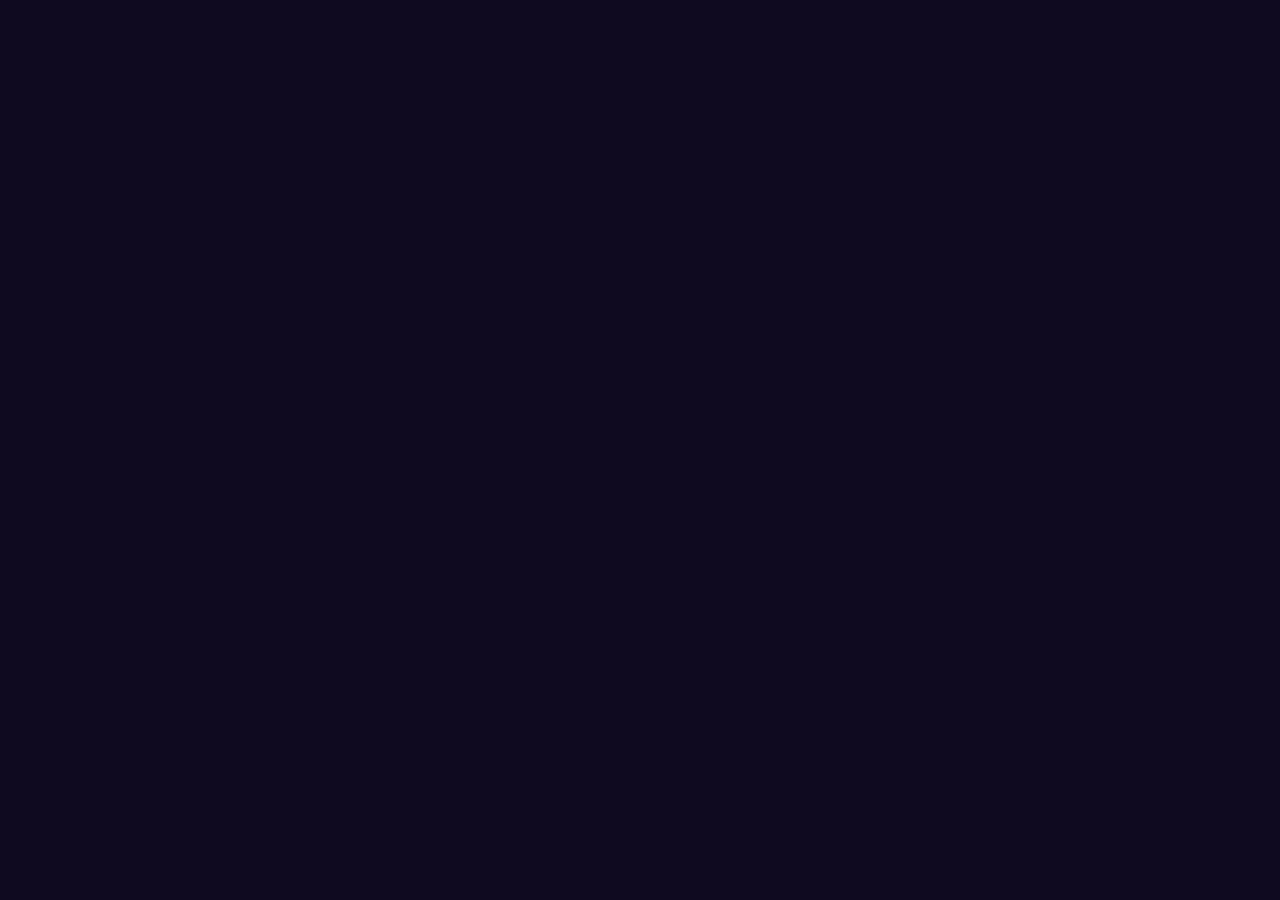
==== index.html @ 25000bb4 "the spine" ====
<!DOCTYPE html>
<html lang="en">
<head>
  <meta charset="UTF-8">
  <meta http-equiv="X-UA-Compatible" content="IE=edge">
  <meta name="viewport" content="width=device-width, initial-scale=1.0">
  <link rel="stylesheet" href="styles.css">
  <title>Document</title>
</head>
<body>
  <nav></nav>
  <header></header>
  <main>
    <section class="about"></section>
    <section class="experience"></section>
    <section class="blog"></section>
    <section class="contact"></section>
    <section class="resume"></section>
  </main>
  <footer></footer>
</body>
</html>
---- styles.css ----
body {
  background-color: #0f0a20;
}
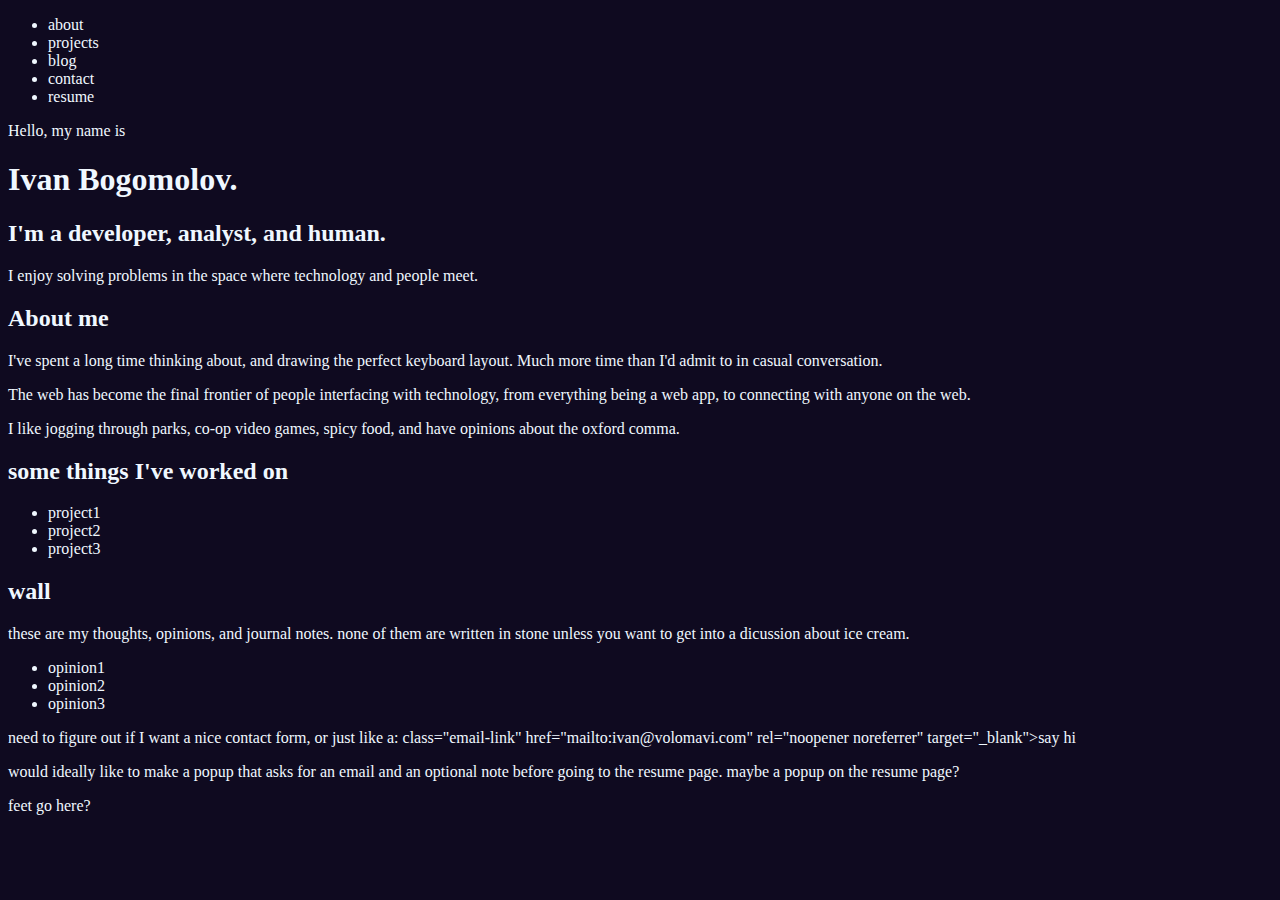
==== commit 7c3ae7f3: "html layout" ====
--- a/index.html
+++ b/index.html
@@ -1,22 +1,79 @@
 <!DOCTYPE html>
 <html lang="en">
-<head>
-  <meta charset="UTF-8">
-  <meta http-equiv="X-UA-Compatible" content="IE=edge">
-  <meta name="viewport" content="width=device-width, initial-scale=1.0">
-  <link rel="stylesheet" href="styles.css">
-  <title>Document</title>
-</head>
-<body>
-  <nav></nav>
-  <header></header>
-  <main>
-    <section class="about"></section>
-    <section class="experience"></section>
-    <section class="blog"></section>
-    <section class="contact"></section>
-    <section class="resume"></section>
-  </main>
-  <footer></footer>
-</body>
-</html>+  <head>
+    <meta charset="UTF-8" />
+    <meta http-equiv="X-UA-Compatible" content="IE=edge" />
+    <meta name="viewport" content="width=device-width, initial-scale=1.0" />
+    <link rel="stylesheet" href="styles.css" />
+    <title>Ivan Bogomolov</title>
+  </head>
+  <body>
+    <nav>
+      <ul>
+        <li class="about">about</li>
+        <li class="projects">projects</li>
+        <li class="blog">blog</li>
+        <li class="contact">contact</li>
+        <li class="resume">resume</li>
+      </ul>
+    </nav>
+    <header>
+      <p>Hello, my name is</p>
+      <h1>Ivan Bogomolov.</h1>
+      <h2>I'm a developer, analyst, and human.</h2>
+      <p>
+        I enjoy solving problems in the space where technology and people meet.
+      </p>
+    </header>
+
+    <main>
+      <section class="about">
+        <h2>About me</h2>
+        <p>
+          I've spent a long time thinking about, and drawing the perfect
+          keyboard layout. Much more time than I'd admit to in casual
+          conversation.
+        </p>
+        <p>
+          The web has become the final frontier of people interfacing with
+          technology, from everything being a web app, to connecting with anyone
+          on the web.
+        </p>
+        <p>
+          I like jogging through parks, co-op video games, spicy food, and have
+          opinions about the oxford comma.
+        </p>
+      </section>
+      <section class="projects">
+        <h2>some things I've worked on</h2>
+        <ul>
+          <li>project1</li>
+          <li>project2</li>
+          <li>project3</li>
+        </ul>
+      </section>
+      <section class="blog">
+        <h2>wall</h2>
+        <p>
+          these are my thoughts, opinions, and journal notes. none of them are
+          written in stone unless you want to get into a dicussion about ice
+          cream.
+        </p>
+        <ul>
+          <li>opinion1</li>
+          <li>opinion2</li>
+          <li>opinion3</li>
+        </ul>
+      </section>
+      <section class="contact">
+        <p>need to figure out if I want a nice contact form, or just like a: class="email-link" href="mailto:ivan@volomavi.com" rel="noopener noreferrer" target="_blank">say hi </p>
+      </section>
+      <section class="resume">
+        <p>would ideally like to make a popup that asks for an email and an optional note before going to the resume page. maybe a popup on the resume page?</p>
+      </section>
+    </main>
+    <footer>
+      <p>feet go here?</p>
+    </footer>
+  </body>
+</html>
--- a/styles.css
+++ b/styles.css
@@ -1,3 +1,4 @@
 body {
   background-color: #0f0a20;
+  color: aliceblue;
 }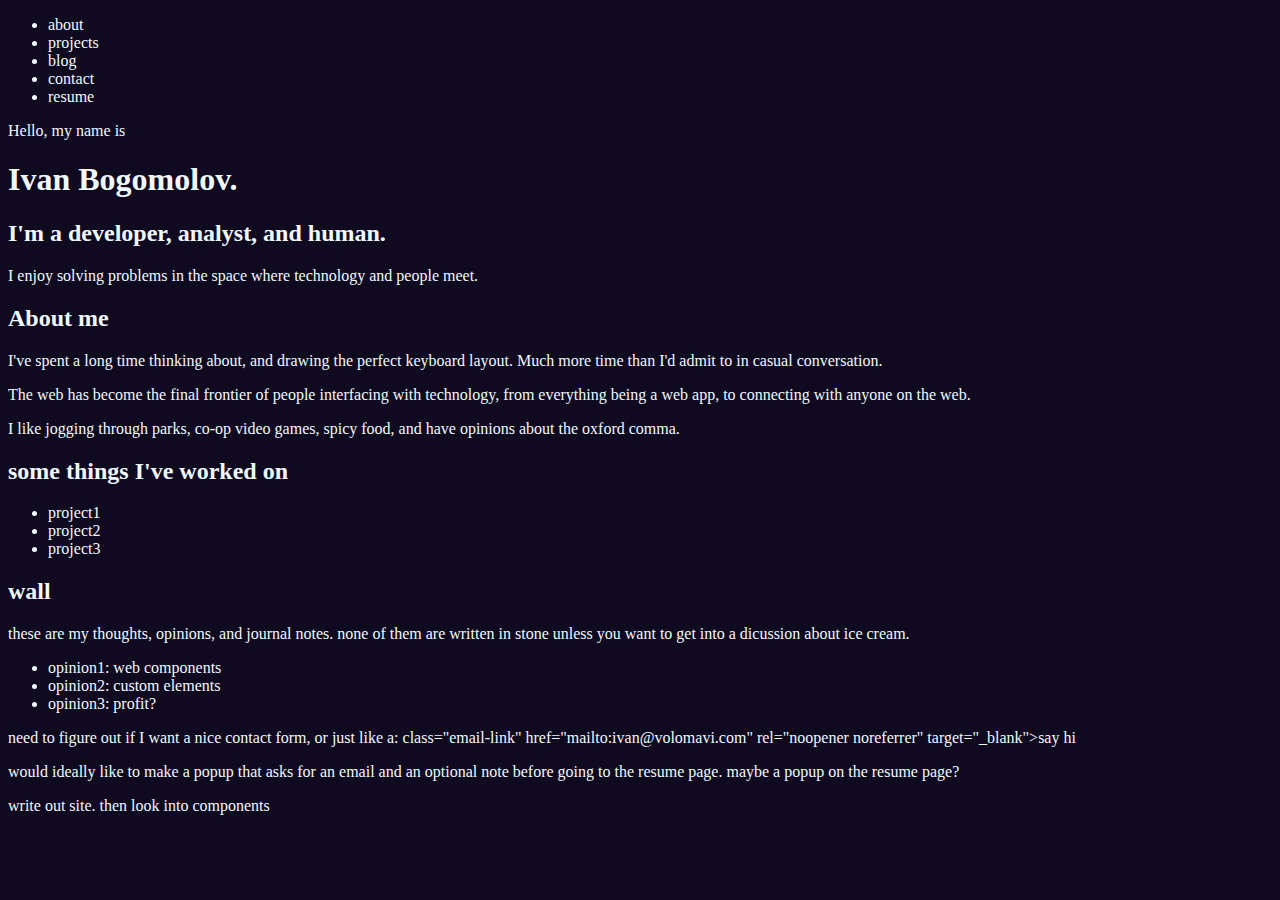
==== commit 9d225650: "design" ====
--- a/index.html
+++ b/index.html
@@ -60,9 +60,9 @@
           cream.
         </p>
         <ul>
-          <li>opinion1</li>
-          <li>opinion2</li>
-          <li>opinion3</li>
+          <li>opinion1: web components</li>
+          <li>opinion2: custom elements</li>
+          <li>opinion3: profit?</li>
         </ul>
       </section>
       <section class="contact">
@@ -73,7 +73,7 @@
       </section>
     </main>
     <footer>
-      <p>feet go here?</p>
+      <p>write out site. then look into components</p>
     </footer>
   </body>
 </html>
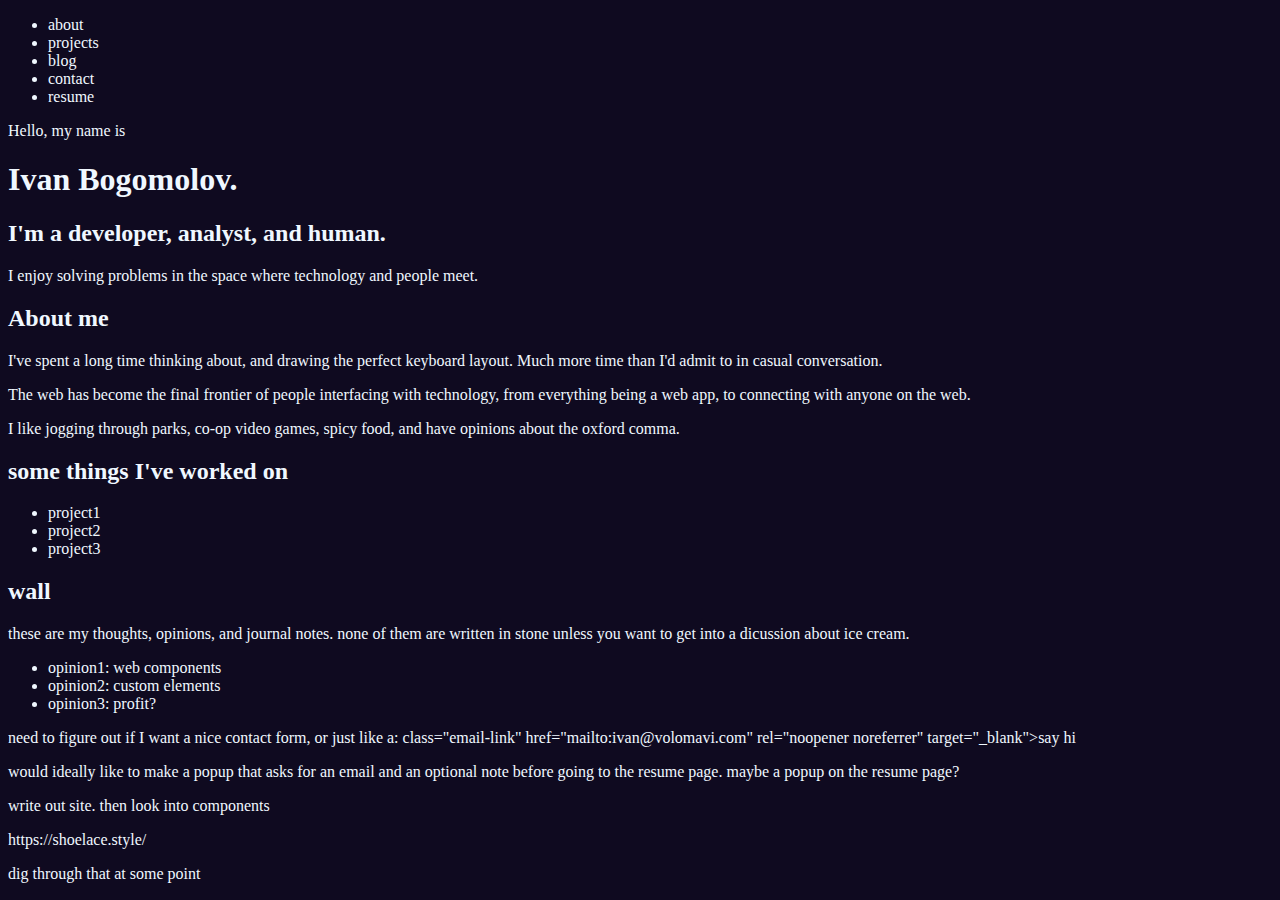
==== commit bee6db3d: "web components" ====
--- a/index.html
+++ b/index.html
@@ -74,6 +74,8 @@
     </main>
     <footer>
       <p>write out site. then look into components</p>
+      <p>https://shoelace.style/</p>
+      <p>dig through that at some point</p>
     </footer>
   </body>
 </html>
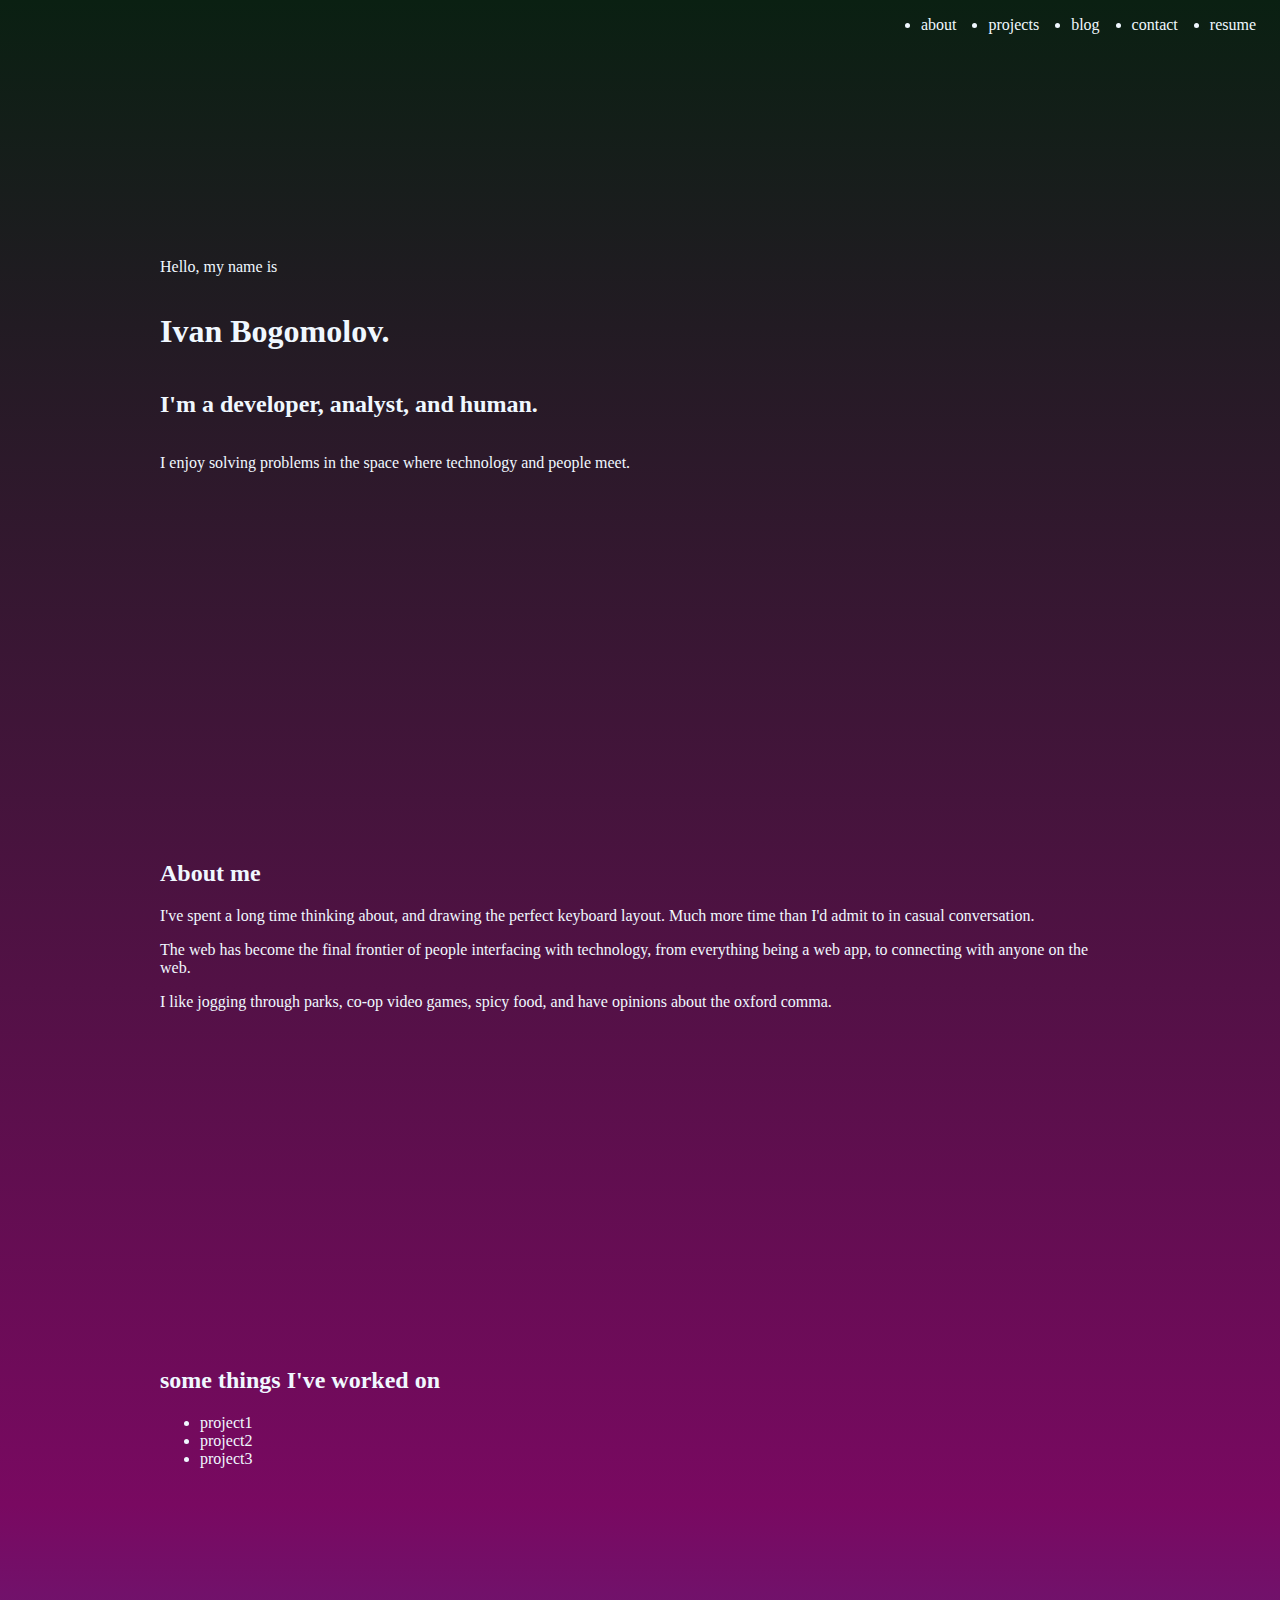
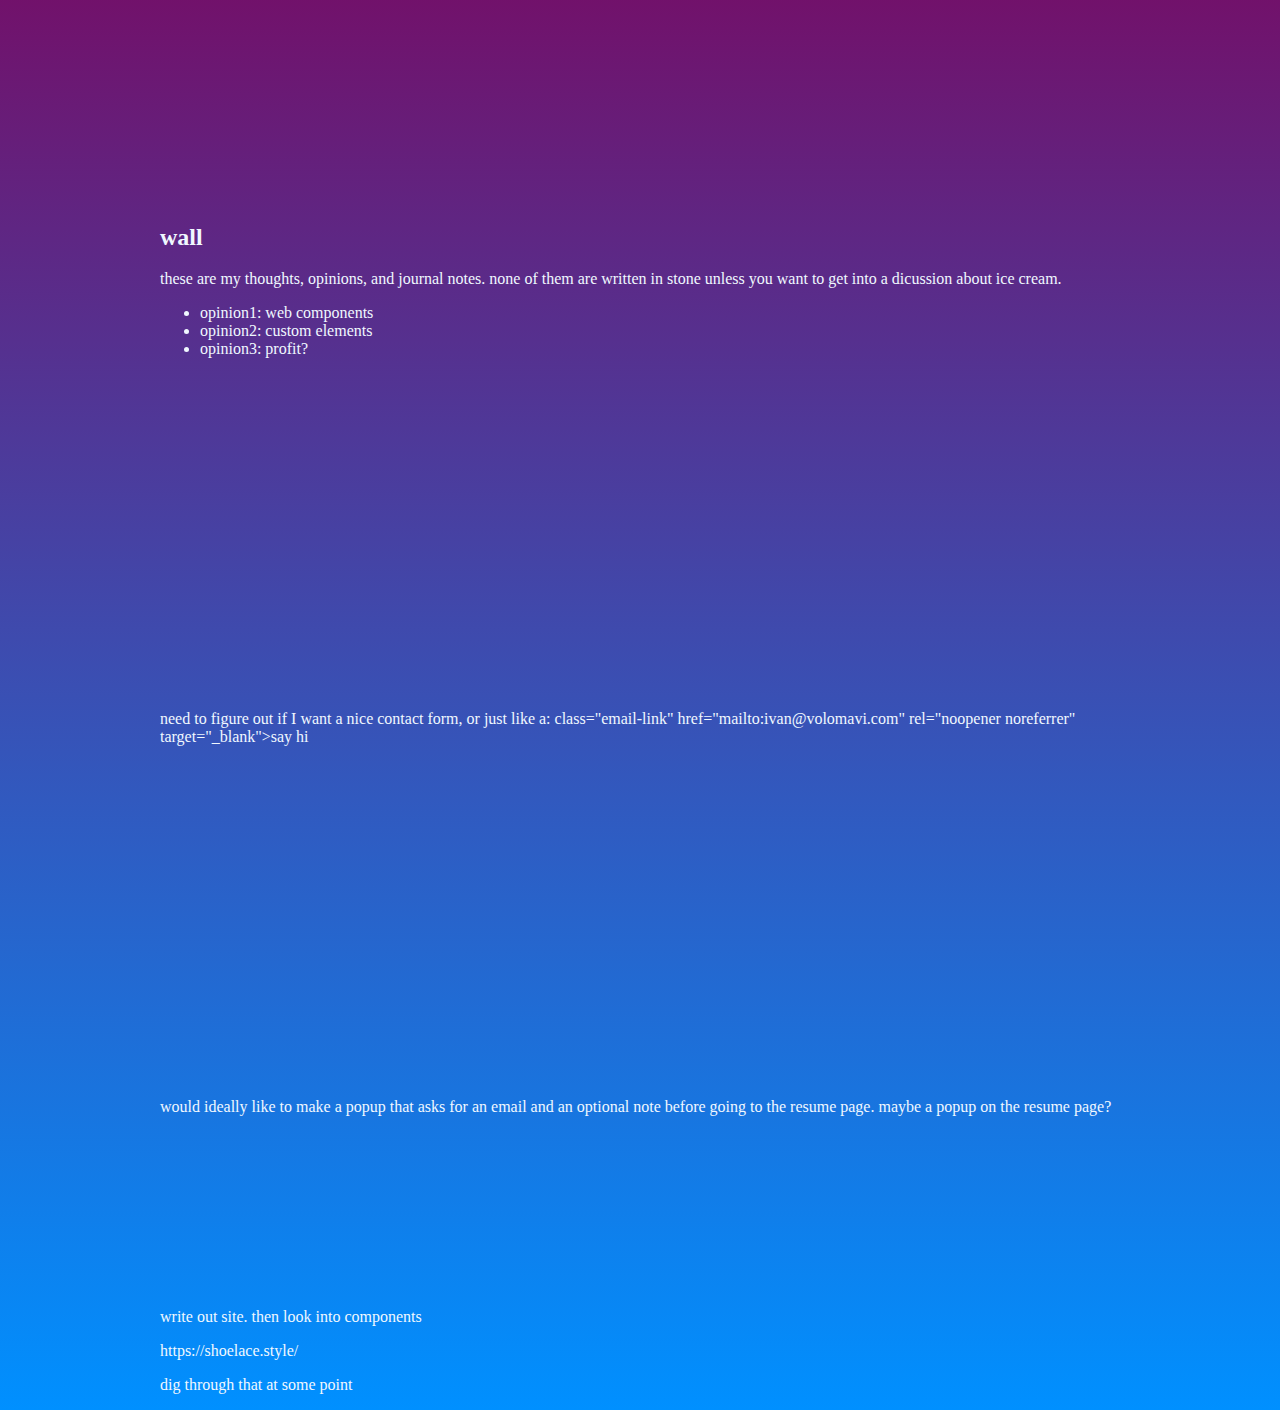
==== commit 36c313ea: "gradient" ====
--- a/index.html
+++ b/index.html
@@ -10,11 +10,11 @@
   <body>
     <nav>
       <ul>
-        <li class="about">about</li>
-        <li class="projects">projects</li>
-        <li class="blog">blog</li>
-        <li class="contact">contact</li>
-        <li class="resume">resume</li>
+        <li >about</li>
+        <li >projects</li>
+        <li >blog</li>
+        <li >contact</li>
+        <li >resume</li>
       </ul>
     </nav>
     <header>
--- a/styles.css
+++ b/styles.css
@@ -1,4 +1,38 @@
 body {
-  background-color: #0f0a20;
+  /* background-color: #0f0a20; */
+  background: rgb(10, 32, 18);
+  background: linear-gradient(
+    180deg,
+    rgba(10, 32, 18, 1) 0%,
+    rgba(121, 9, 97, 1) 50%,
+    rgba(0, 144, 255, 1) 100%
+  );
   color: aliceblue;
+}
+
+nav ul {
+  display: flex;
+  justify-content: flex-end;
+}
+
+nav ul li {
+  margin: 0 1rem
+}
+
+header,
+main,
+footer {
+  max-width: 960px;
+  margin: 0 auto;
+}
+
+header {
+  min-height: 70vh;
+  display: flex;
+  flex-direction: column;
+  justify-content: center;
+}
+
+.about, .projects, .blog, .contact, .resume {
+  padding: 10rem 0;
 }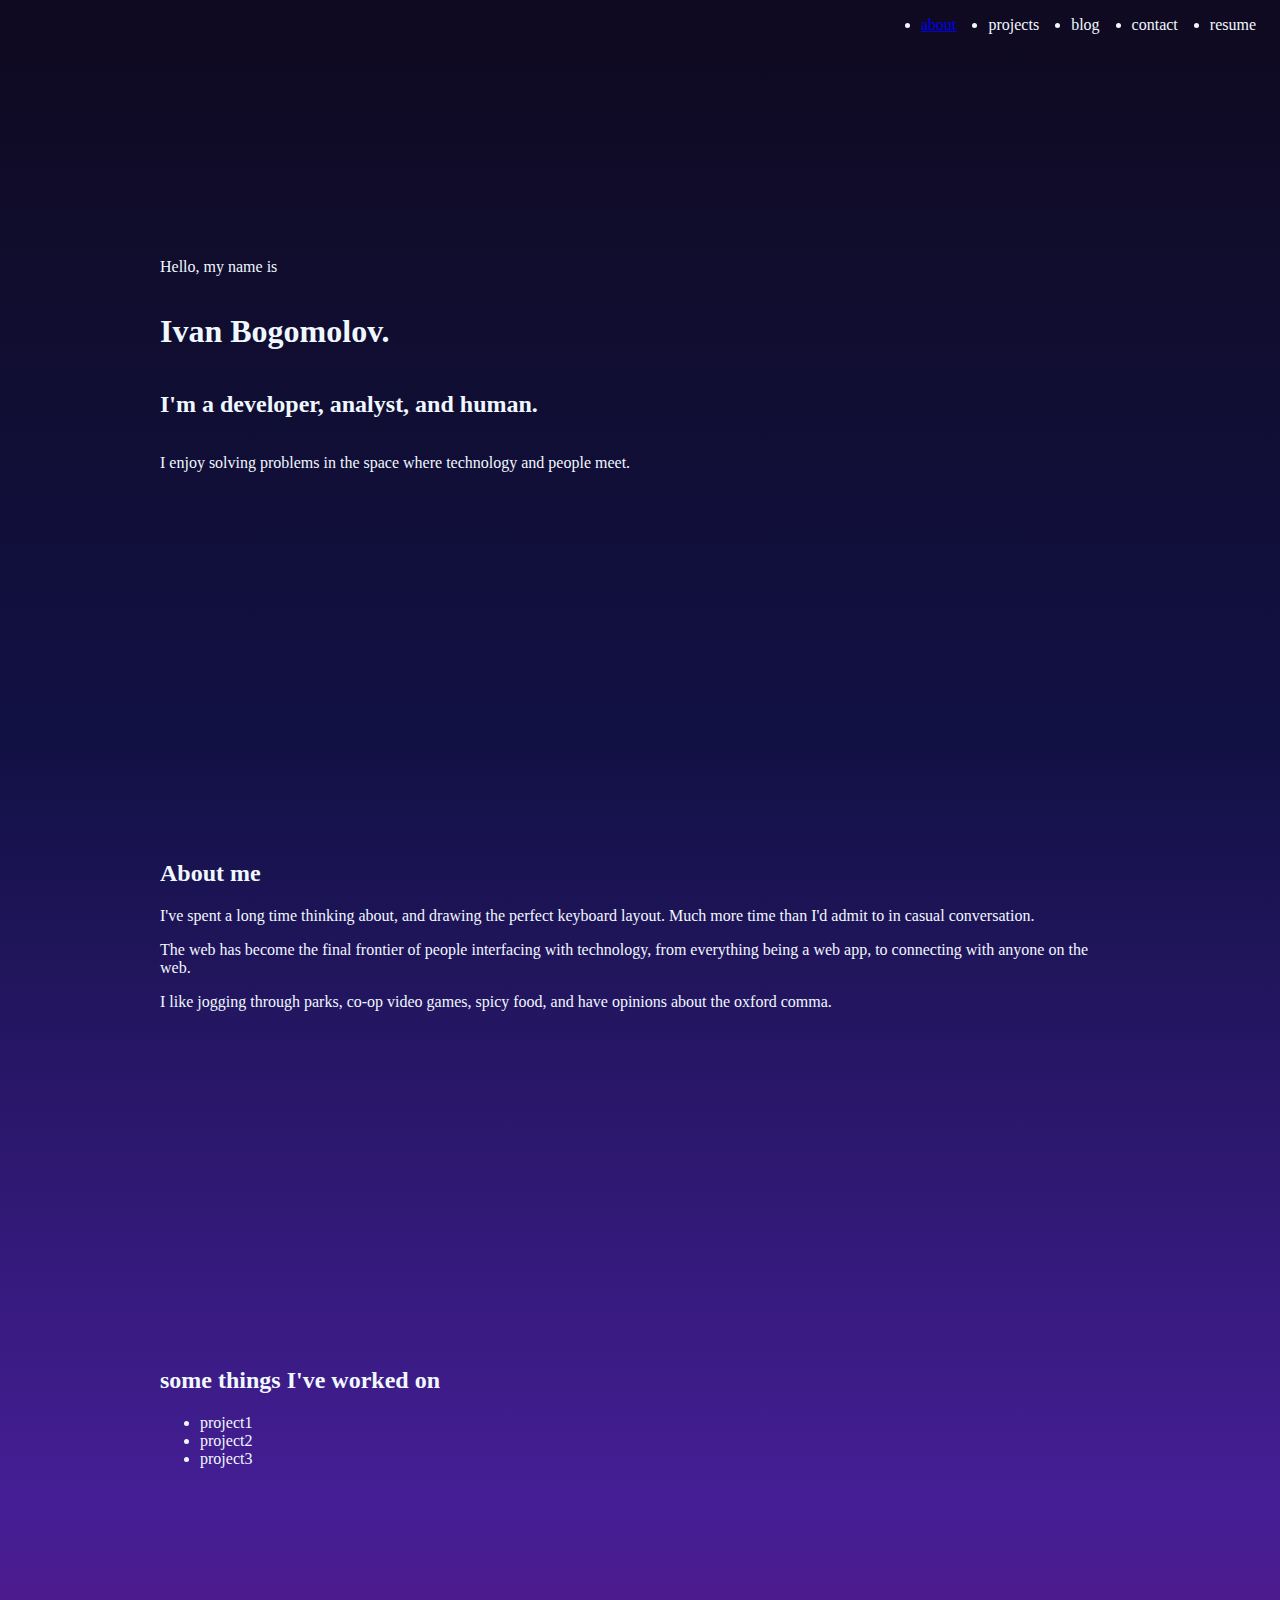
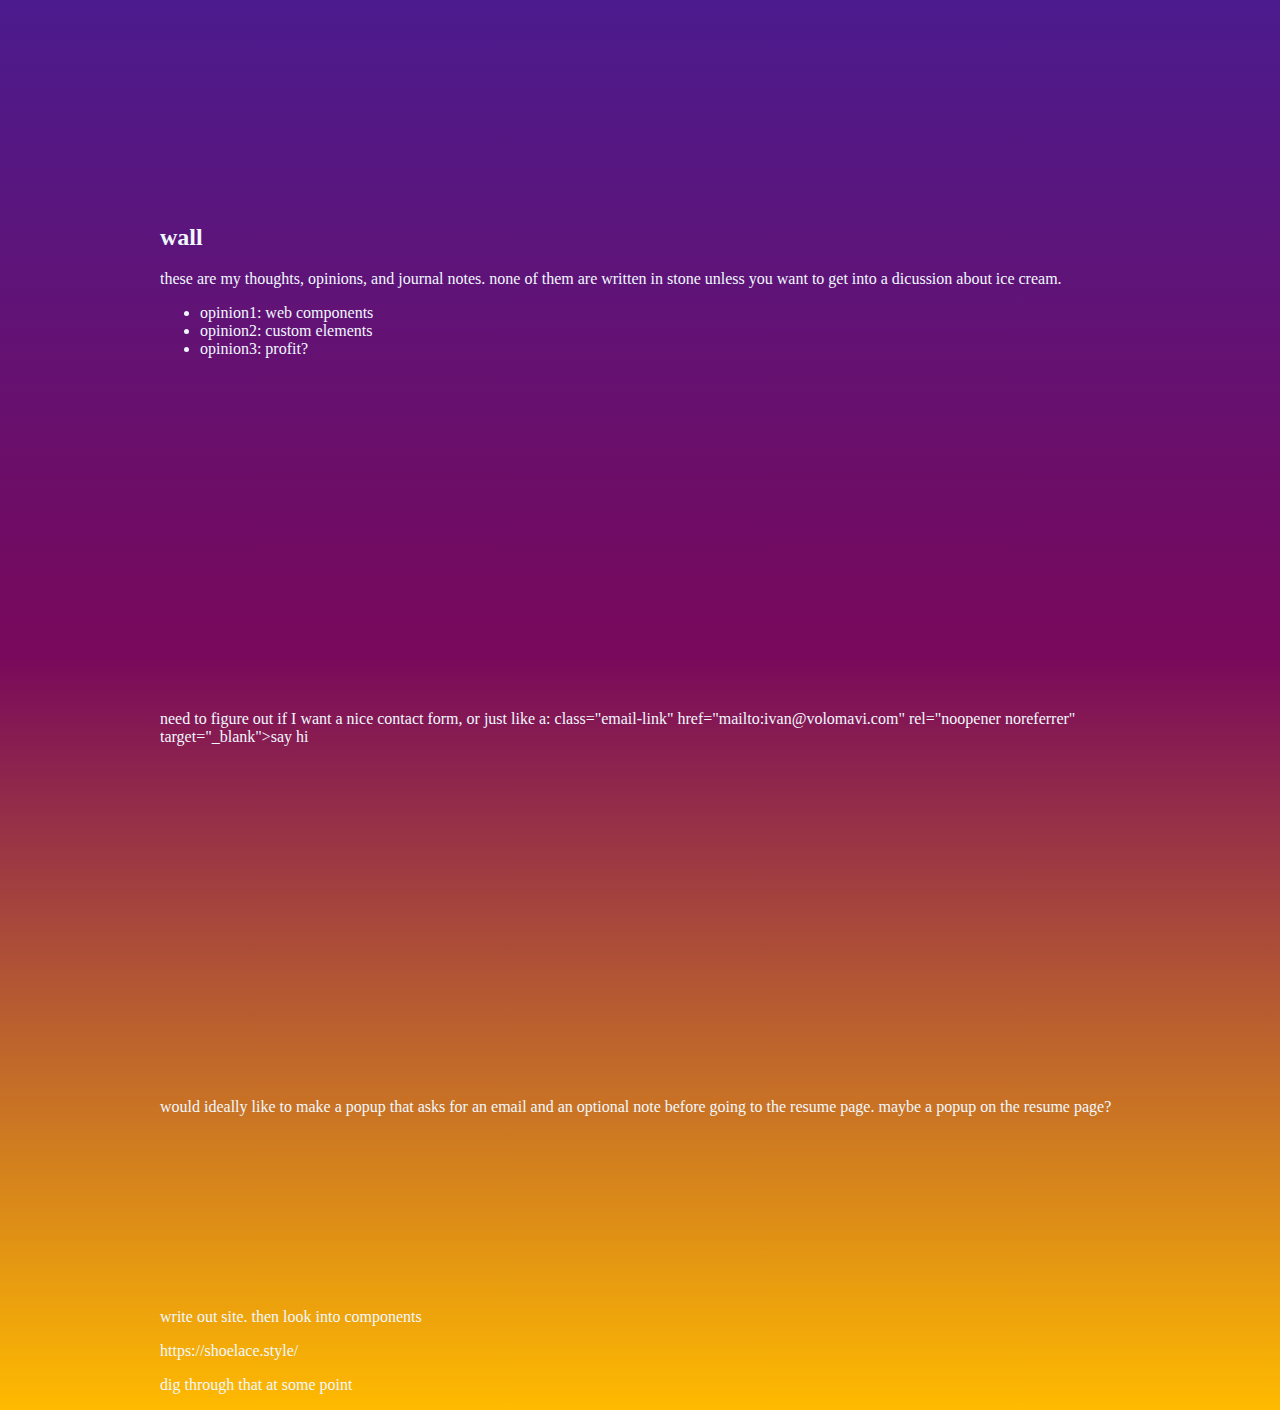
==== commit acf5f8e0: "slide" ====
--- a/index.html
+++ b/index.html
@@ -10,7 +10,7 @@
   <body>
     <nav>
       <ul>
-        <li >about</li>
+        <li> <a href="./slide/slide.html">about</a></li>
         <li >projects</li>
         <li >blog</li>
         <li >contact</li>
--- a/styles.css
+++ b/styles.css
@@ -1,11 +1,20 @@
 body {
   /* background-color: #0f0a20; */
-  background: rgb(10, 32, 18);
+  /* background: rgb(10, 32, 18);
   background: linear-gradient(
     180deg,
     rgba(10, 32, 18, 1) 0%,
     rgba(121, 9, 97, 1) 50%,
     rgba(0, 144, 255, 1) 100%
+  ); */
+  background: rgb(15, 10, 32);
+  background: linear-gradient(
+    180deg,
+    rgba(15, 10, 32, 1) 0%,
+    rgba(18, 17, 69, 1) 25%,
+    rgba(69, 30, 149, 1) 50%,
+    rgba(121, 9, 91, 1) 75%,
+    rgba(255, 186, 0, 1) 100%
   );
   color: aliceblue;
 }
@@ -16,7 +25,7 @@
 }
 
 nav ul li {
-  margin: 0 1rem
+  margin: 0 1rem;
 }
 
 header,
@@ -33,6 +42,10 @@
   justify-content: center;
 }
 
-.about, .projects, .blog, .contact, .resume {
+.about,
+.projects,
+.blog,
+.contact,
+.resume {
   padding: 10rem 0;
-}+}
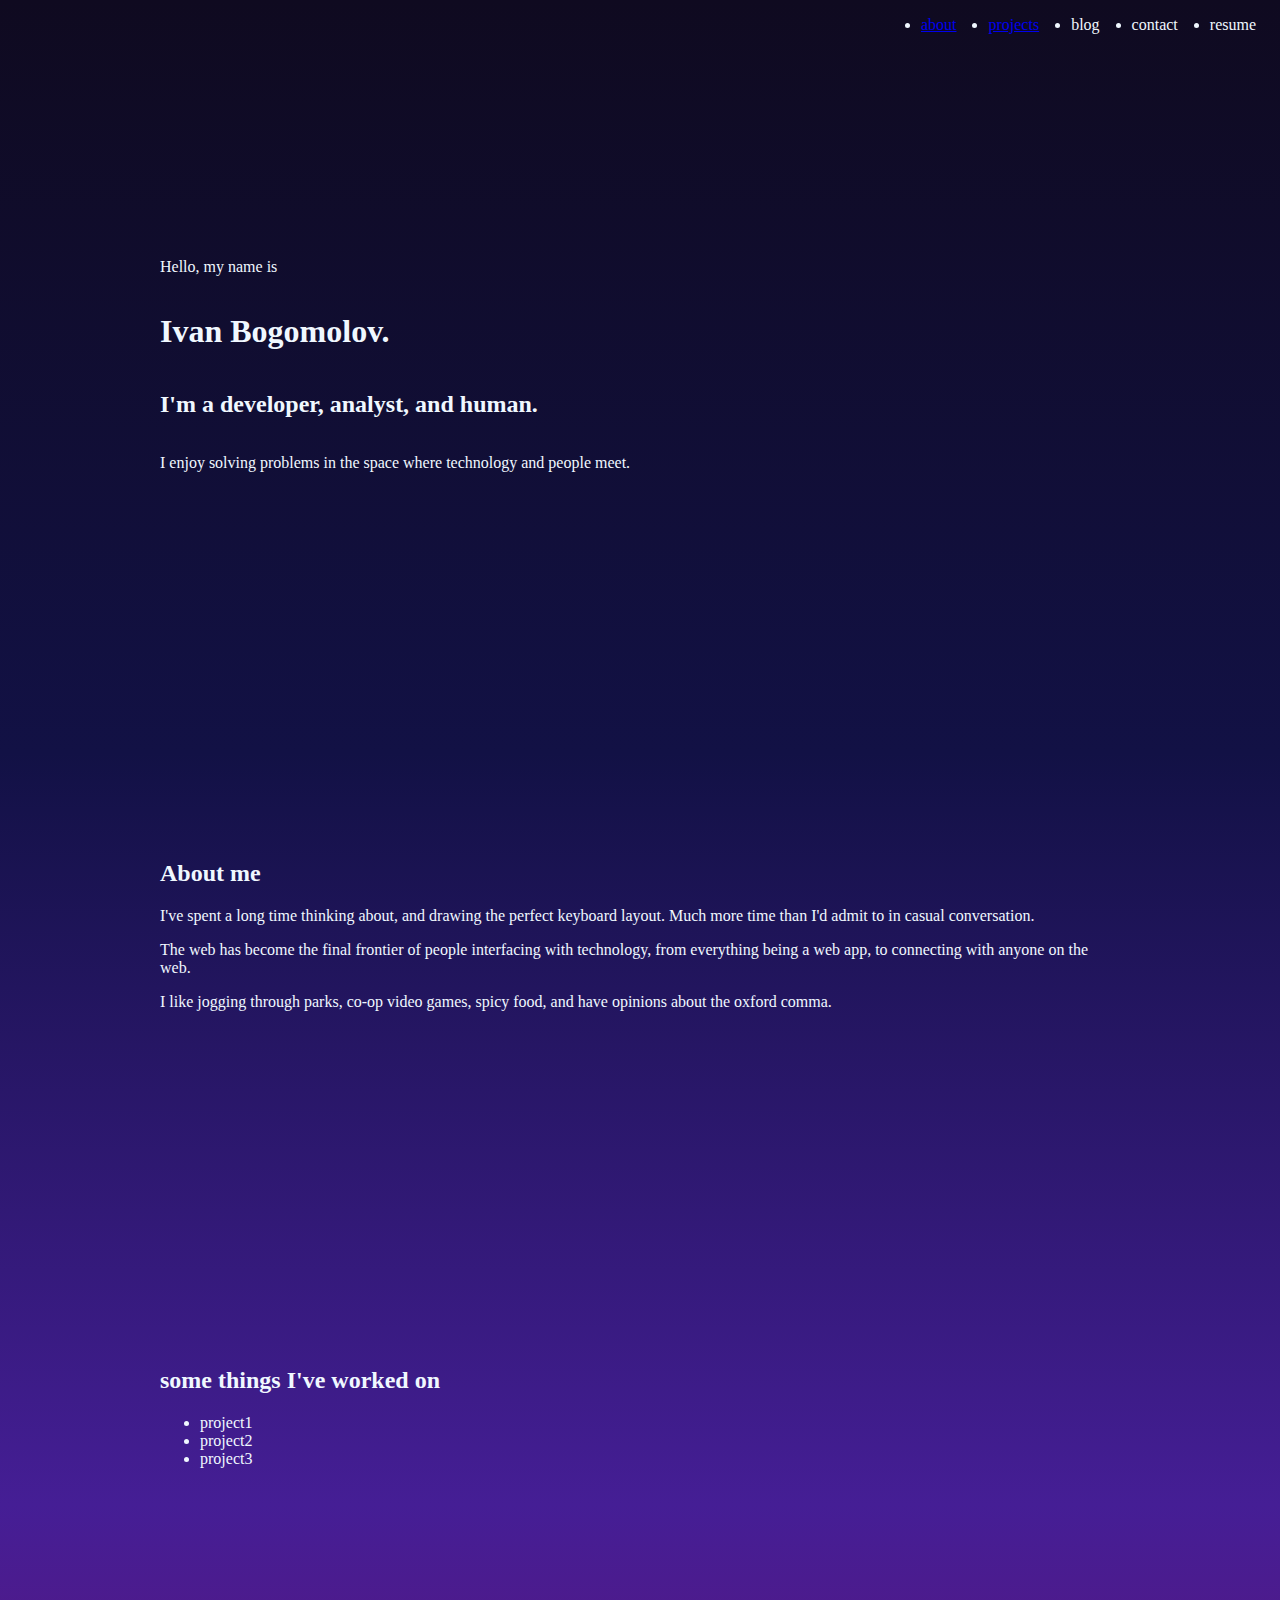
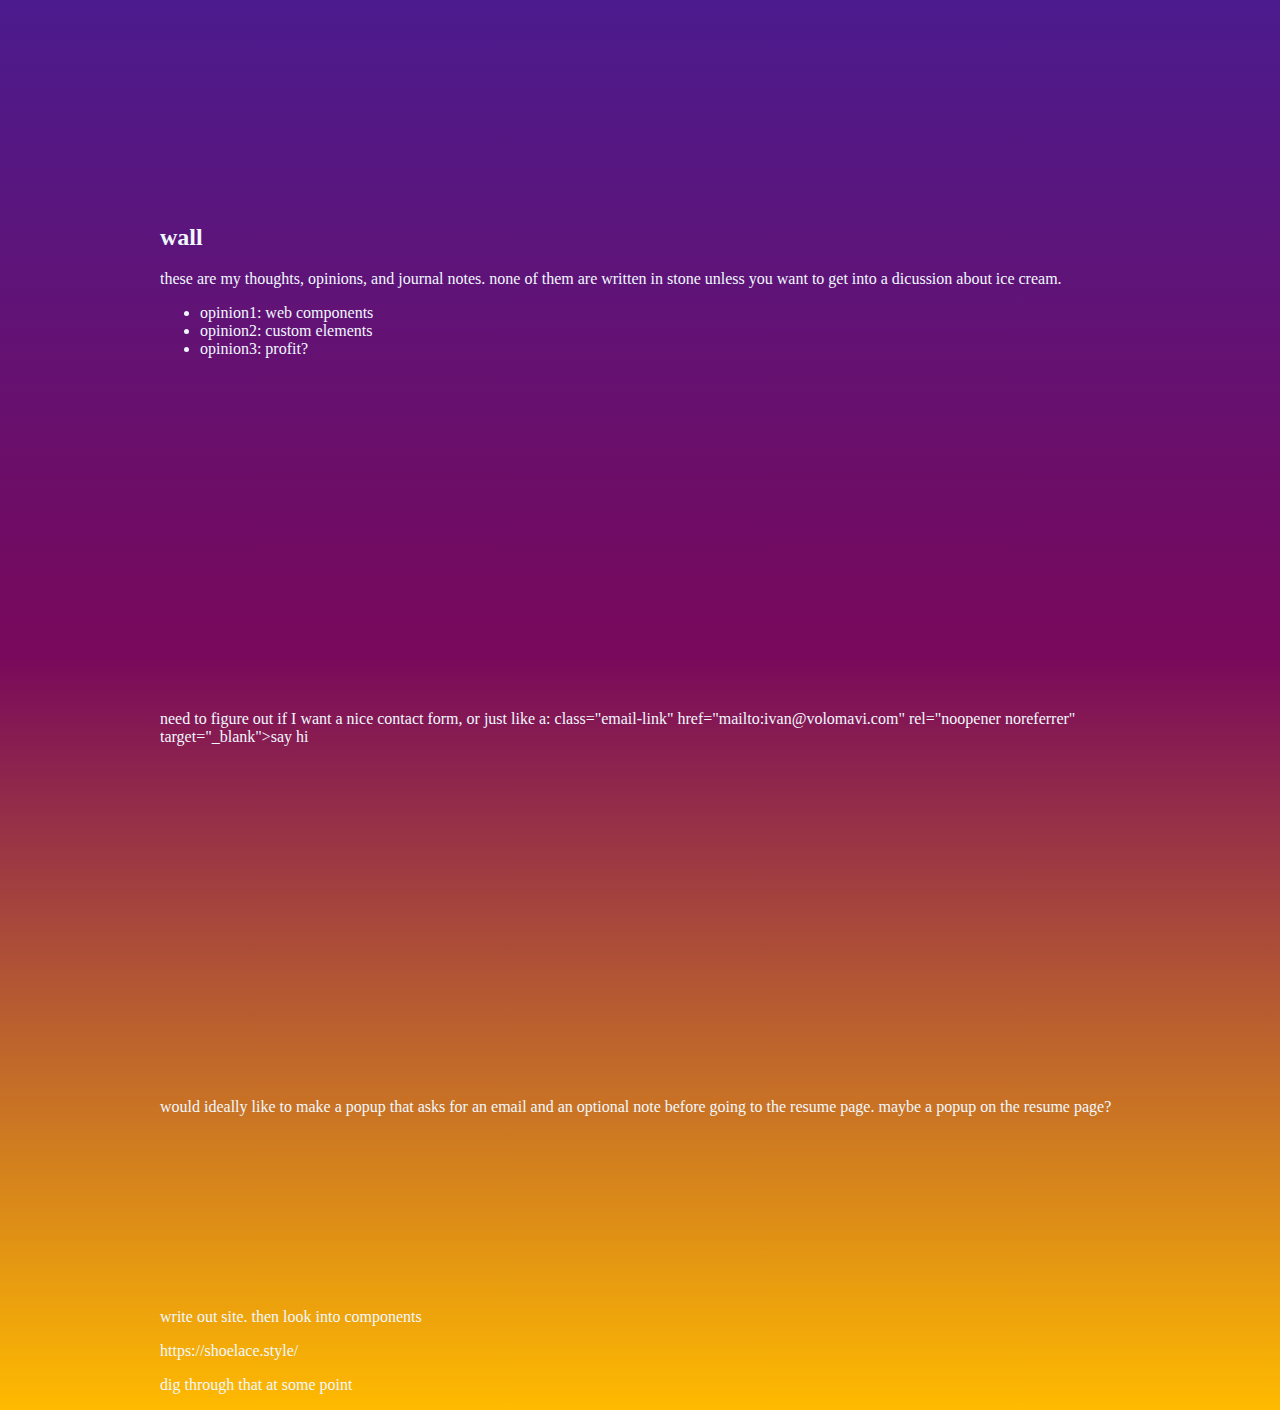
==== commit 9c5e2558: "penguin" ====
--- a/index.html
+++ b/index.html
@@ -10,11 +10,11 @@
   <body>
     <nav>
       <ul>
-        <li> <a href="./slide/slide.html">about</a></li>
-        <li >projects</li>
-        <li >blog</li>
-        <li >contact</li>
-        <li >resume</li>
+        <li><a href="./slide/slide.html">about</a></li>
+        <li><a href="./slide/slide2.html">projects</a></li>
+        <li>blog</li>
+        <li>contact</li>
+        <li>resume</li>
       </ul>
     </nav>
     <header>
@@ -66,10 +66,18 @@
         </ul>
       </section>
       <section class="contact">
-        <p>need to figure out if I want a nice contact form, or just like a: class="email-link" href="mailto:ivan@volomavi.com" rel="noopener noreferrer" target="_blank">say hi </p>
+        <p>
+          need to figure out if I want a nice contact form, or just like a:
+          class="email-link" href="mailto:ivan@volomavi.com" rel="noopener
+          noreferrer" target="_blank">say hi
+        </p>
       </section>
       <section class="resume">
-        <p>would ideally like to make a popup that asks for an email and an optional note before going to the resume page. maybe a popup on the resume page?</p>
+        <p>
+          would ideally like to make a popup that asks for an email and an
+          optional note before going to the resume page. maybe a popup on the
+          resume page?
+        </p>
       </section>
     </main>
     <footer>
